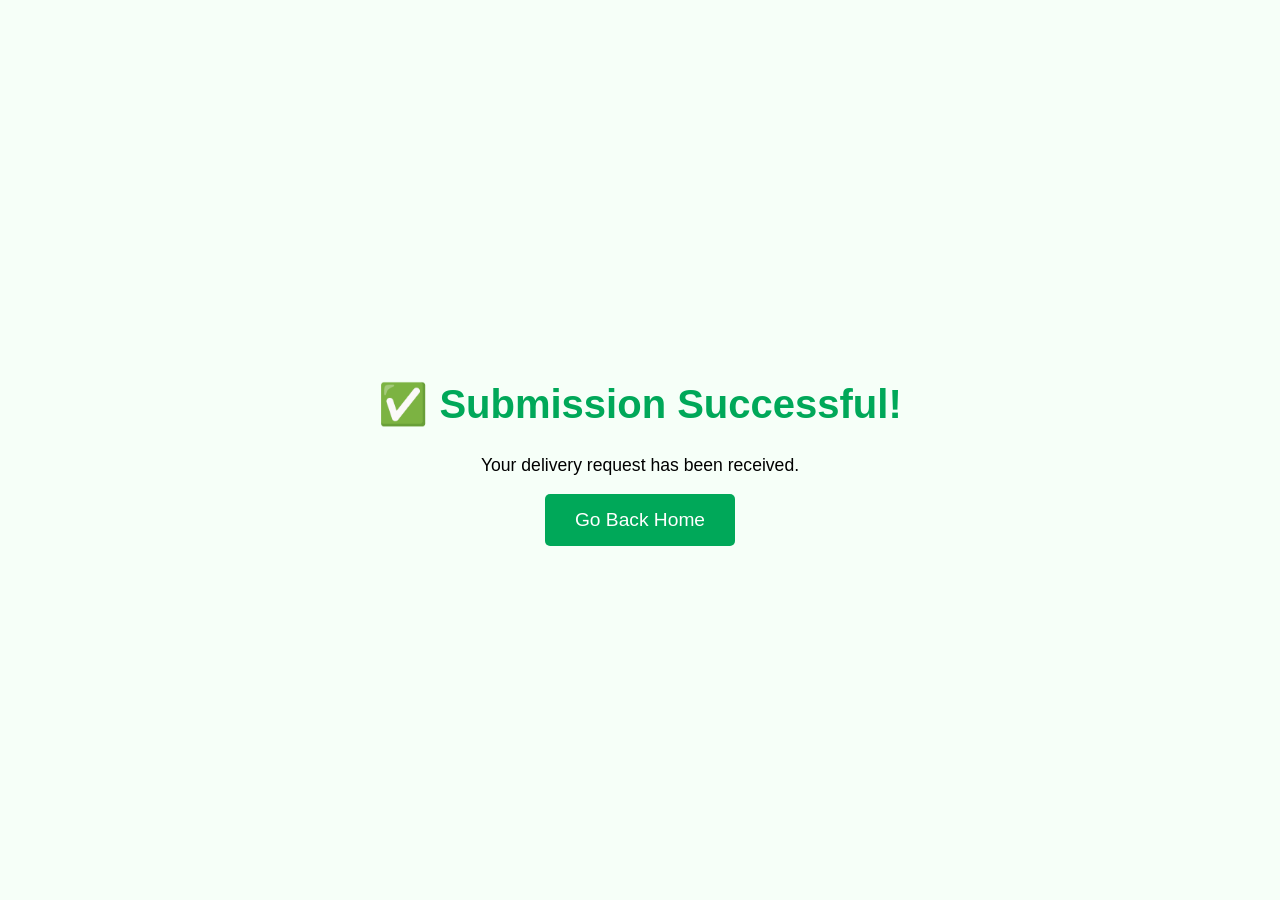
==== success.html @ 432d764c "Perpetual Logistics This is a Delivery Package Website, created by Ositex Creative Hub" ====
<!DOCTYPE html>
<html lang="en">
<head>
    <meta charset="UTF-8">
    <meta name="viewport" content="width=device-width, initial-scale=1.0">
    <title>Success - Perpetua Logistics</title>

    <!-- SAME CSS FILE -->
    <link rel="stylesheet" href="style.css">
</head>

<body class="success-body">

    <div class="success-container">
        <h1>✅ Submission Successful!</h1>
        <p>Your delivery request has been received.</p>

        <a href="index.html">
            <button class="btn">Go Back Home</button>
        </a>
    </div>

    <!-- Link JavaScript -->
    <script src="script.js"></script>

</body>
</html>
---- style.css ----
body {
    margin: 0;
    font-family: Arial, sans-serif;
    background-color: #ffffff;
    text-align: center;
}

/* Landing Section */
.landing {
    padding: 100px 20px;
    background-color: #f0f8ff;
}

.logo {
    width: 120px;
    height: 120px;
}

h1 {
    color: #0047ab;
    font-size: 3em;
}

.btn {
    background-color: #00a859;
    color: white;
    padding: 15px 30px;
    border: none;
    font-size: 1.2em;
    cursor: pointer;
    border-radius: 5px;
}

/* Form Section */
.form-section {
    display: none;
    padding: 50px 20px;
}

form {
    max-width: 400px;
    margin: auto;
    text-align: left;
}

label {
    display: block;
    margin-top: 15px;
}
input {
    width: 100%;
    padding: 10px;
    margin-top: 5px;
    border-radius: 5px;
    border: 1px solid #ccc;
}

form button {
    margin-top: 20px;
    width: 100%;
    background-color: #00a859;
    color: white;
    padding: 15px;
    border: none;
    border-radius: 5px;
    cursor: pointer;
}

/* SUCCESS PAGE STYLING */
.success-body {
    display: flex;
    justify-content: center;
    align-items: center;
    height: 100vh;
    background-color: #f6fff8;
}

.success-container {
    text-align: center;
    padding: 40px;
    border-radius: 10px;
}

.success-container h1 {
    color: #00a859;
    font-size: 2.5em;
}

.success-container p {
    margin-top: 10px;
    font-size: 1.1em;
}
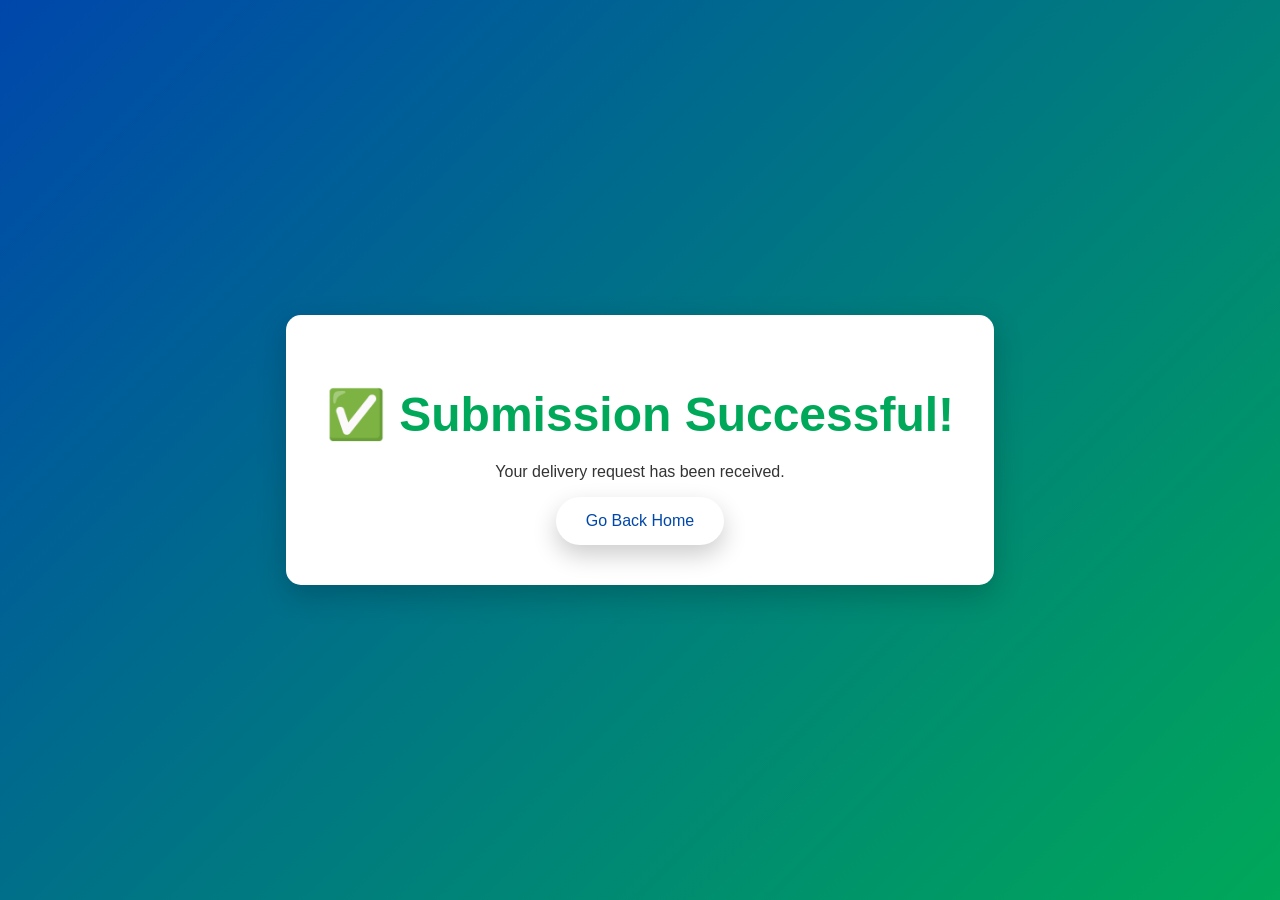
==== commit d70fbe2c: "Add files via upload" ====
--- a/success.html
+++ b/success.html
@@ -3,7 +3,7 @@
 <head>
     <meta charset="UTF-8">
     <meta name="viewport" content="width=device-width, initial-scale=1.0">
-    <title>Success - Perpetua Logistics</title>
+    <title>Success - Perpetual Logistics</title>
 
     <!-- SAME CSS FILE -->
     <link rel="stylesheet" href="style.css">
--- a/style.css
+++ b/style.css
@@ -1,92 +1,137 @@
+/* GLOBAL */
 body {
     margin: 0;
-    font-family: Arial, sans-serif;
-    background-color: #ffffff;
+    font-family: 'Segoe UI', sans-serif;
+    background: linear-gradient(135deg, #f5f7fa, #e4ecf7);
+    color: #333;
+}
+
+/* LANDING */
+.landing {
+    height: 100vh;
+    display: flex;
+    flex-direction: column;
+    justify-content: center;
+    align-items: center;
+    background: linear-gradient(135deg, #0047ab, #00a859);
+    color: white;
     text-align: center;
 }
 
-/* Landing Section */
-.landing {
-    padding: 100px 20px;
-    background-color: #f0f8ff;
-}
-
 .logo {
-    width: 120px;
-    height: 120px;
+    width: 200px;
+    height: 200px;
+    margin-bottom: 10px;
 }
 
 h1 {
-    color: #0047ab;
-    font-size: 3em;
+    font-size: 3rem;
+    margin-bottom: 20px;
 }
 
+/* BUTTON */
 .btn {
-    background-color: #00a859;
-    color: white;
+    background: white;
+    color: #0047ab;
     padding: 15px 30px;
     border: none;
-    font-size: 1.2em;
+    font-size: 1rem;
+    border-radius: 30px;
     cursor: pointer;
-    border-radius: 5px;
+    transition: 0.3s;
+    box-shadow: 0 10px 25px rgba(0,0,0,0.2);
 }
 
-/* Form Section */
+.btn:hover {
+    transform: translateY(-3px);
+}
+
+/* FORM SECTION */
 .form-section {
     display: none;
-    padding: 50px 20px;
+    padding: 60px 20px;
 }
 
+/* FORM CARD (PREMIUM LOOK) */
 form {
-    max-width: 400px;
-    margin: auto;
-    text-align: left;
+    max-width: 450px;
+    margin: 40px auto;
+    padding: 30px;
+    border-radius: 15px;
+    background: rgba(255, 255, 255, 0.85);
+    backdrop-filter: blur(10px);
+    box-shadow: 0 15px 40px rgba(0,0,0,0.1);
 }
 
+/* FORM TITLE */
+form h2 {
+    text-align: center;
+    margin-bottom: 25px;
+    color: #0047ab;
+}
+
+/* INPUTS */
 label {
     display: block;
-    margin-top: 15px;
-}
+    margin-top: 18px;
+    font-weight: 500;
+} 
+
 input {
     width: 100%;
-    padding: 10px;
-    margin-top: 5px;
-    border-radius: 5px;
-    border: 1px solid #ccc;
+    padding: 14px;
+    margin-top: 6px;
+    border-radius: 8px;
+    border: 1px solid #ddd;
+    transition: 0.3s;
+    box-sizing: border-box;
 }
 
+input:focus {
+    border-color: #0047ab;
+    outline: none;
+    box-shadow: 0 0 5px rgba(0, 71, 171, 0.3);
+}
+
+/* SUBMIT BUTTON */
 form button {
-    margin-top: 20px;
+    margin-top: 25px;
     width: 100%;
-    background-color: #00a859;
+    background: linear-gradient(135deg, #0047ab, #00a859);
     color: white;
     padding: 15px;
     border: none;
-    border-radius: 5px;
+    border-radius: 30px;
     cursor: pointer;
+    font-weight: bold;
+    transition: 0.3s;
 }
 
-/* SUCCESS PAGE STYLING */
+form button:hover {
+    transform: translateY(-2px);
+}
+
+/* SUCCESS PAGE */
 .success-body {
     display: flex;
     justify-content: center;
     align-items: center;
     height: 100vh;
-    background-color: #f6fff8;
+    background: linear-gradient(135deg, #0047ab, #00a859);
 }
 
 .success-container {
+    background: white;
+    padding: 40px;
+    border-radius: 15px;
     text-align: center;
-    padding: 40px;
-    border-radius: 10px;
+    box-shadow: 0 10px 30px rgba(0,0,0,0.2);
 }
 
 .success-container h1 {
     color: #00a859;
-    font-size: 2.5em;
 }
 
 .success-container p {
     margin-top: 10px;
-    font-size: 1.1em;
 }
